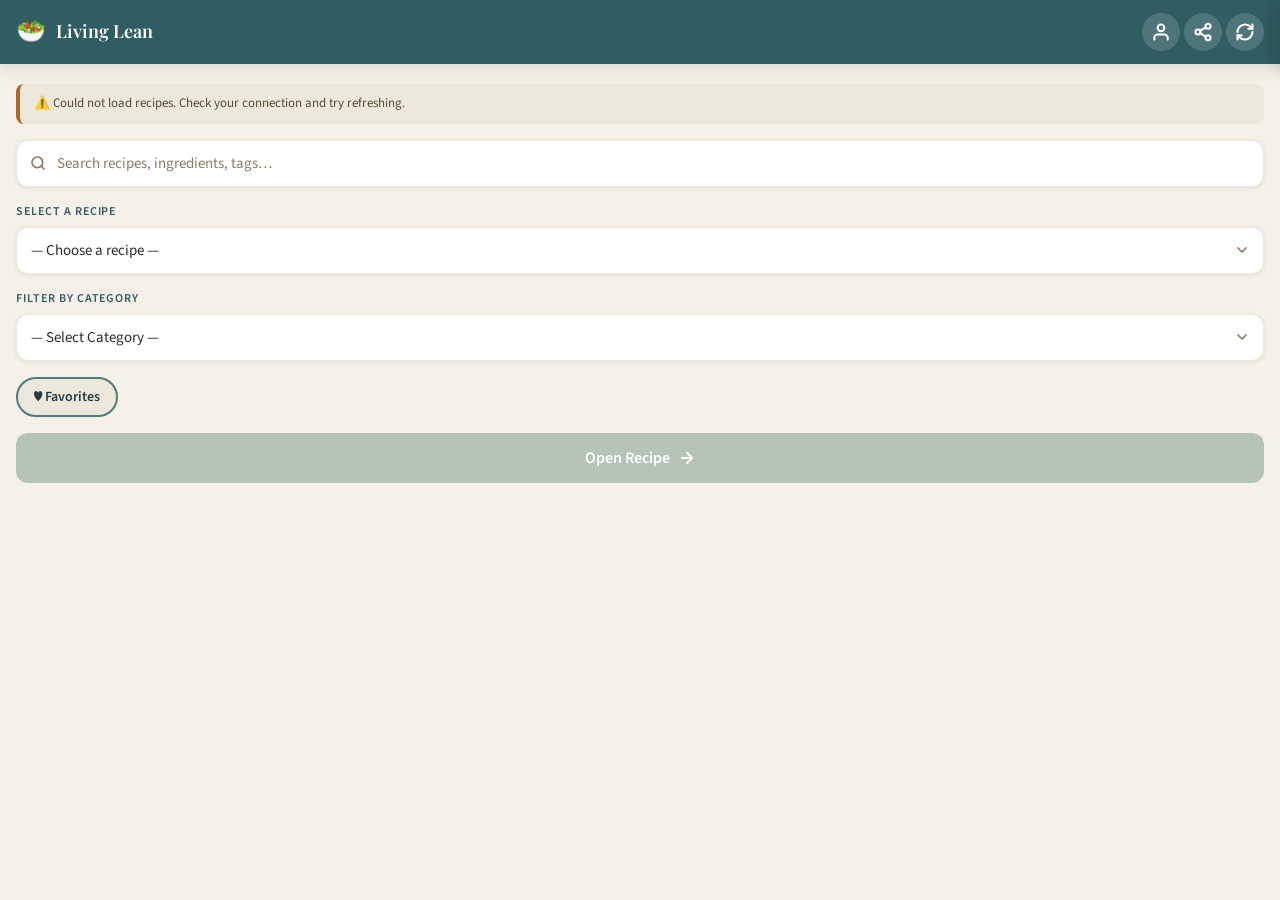
==== living-lean/index.html @ 535fb184 "Add Living Lean as a new cookbook app in living-lean/ Living Lean is a personal low-carb/low-cal rec" ====
<!DOCTYPE html>
<html lang="en">
<head>
  <meta charset="UTF-8">
  <meta name="viewport" content="width=device-width, initial-scale=1.0, maximum-scale=1.0, user-scalable=no">
  <meta name="theme-color" content="#2F5D62">
  <meta name="apple-mobile-web-app-capable" content="yes">
  <meta name="apple-mobile-web-app-status-bar-style" content="black-translucent">
  <meta name="apple-mobile-web-app-title" content="LL">
  <meta name="description" content="Living Lean - Low-carb, low-cal recipes at your fingertips">
  <link rel="manifest" href="manifest.json">
  <link rel="apple-touch-icon" href="../icon-192.png">
  <title>Living Lean</title>
  <link rel="preconnect" href="https://fonts.googleapis.com">
  <link rel="preconnect" href="https://fonts.gstatic.com" crossorigin>
  <link href="https://fonts.googleapis.com/css2?family=Playfair+Display:wght@400;600;700&family=Source+Sans+3:wght@300;400;600&display=swap" rel="stylesheet">
  <link rel="stylesheet" href="style.css">
</head>
<body>

  <!-- SCREEN 1: Home -->
  <div id="screen-home" class="screen active">
    <header class="app-header">
      <div class="header-content">
        <div class="header-title">
          <span class="header-icon">🥗</span>
          <div>
            <h1>Living Lean</h1>
            <p id="last-updated" class="last-updated"></p>
          </div>
        </div>
        <div class="header-actions">
          <button id="btn-account" class="icon-btn" title="Log in" aria-label="Account">
            <svg width="20" height="20" viewBox="0 0 24 24" fill="none" stroke="currentColor" stroke-width="2.5" stroke-linecap="round" stroke-linejoin="round">
              <path d="M20 21v-2a4 4 0 0 0-4-4H8a4 4 0 0 0-4 4v2"/><circle cx="12" cy="7" r="4"/>
            </svg>
          </button>
          <button id="btn-share-app" class="icon-btn" title="Share cookbook" aria-label="Share cookbook">
            <svg width="20" height="20" viewBox="0 0 24 24" fill="none" stroke="currentColor" stroke-width="2.5" stroke-linecap="round" stroke-linejoin="round">
              <circle cx="18" cy="5" r="3"/><circle cx="6" cy="12" r="3"/><circle cx="18" cy="19" r="3"/>
              <line x1="8.59" y1="13.51" x2="15.42" y2="17.49"/><line x1="15.41" y1="6.51" x2="8.59" y2="10.49"/>
            </svg>
          </button>
          <button id="btn-refresh" class="icon-btn" title="Refresh recipes" aria-label="Refresh recipes">
            <svg width="20" height="20" viewBox="0 0 24 24" fill="none" stroke="currentColor" stroke-width="2.5" stroke-linecap="round" stroke-linejoin="round">
              <path d="M3 12a9 9 0 0 1 9-9 9.75 9.75 0 0 1 6.74 2.74L21 8"/>
              <path d="M21 3v5h-5"/>
              <path d="M21 12a9 9 0 0 1-9 9 9.75 9.75 0 0 1-6.74-2.74L3 16"/>
              <path d="M8 16H3v5"/>
            </svg>
          </button>
        </div>
      </div>
    </header>

    <main class="home-main">
      <div id="status-bar" class="status-bar hidden"></div>

      <div id="restore-banner" class="restore-banner hidden">
        <span>⚠️ Refresh failed — using cached data</span>
        <button id="btn-restore">Restore backup</button>
      </div>

      <!-- SEARCH BOX -->
      <div class="search-section">
        <div class="search-wrapper">
          <svg class="search-icon" width="16" height="16" viewBox="0 0 24 24" fill="none" stroke="currentColor" stroke-width="2.5" stroke-linecap="round" stroke-linejoin="round">
            <circle cx="11" cy="11" r="8"/>
            <path d="m21 21-4.35-4.35"/>
          </svg>
          <input type="text" id="search-input" placeholder="Search recipes, ingredients, tags…" autocomplete="off" autocorrect="off" spellcheck="false">
          <button id="btn-clear-search" class="clear-btn hidden" aria-label="Clear search">×</button>
        </div>
      </div>

      <!-- RECIPE SELECT (now above category filter) -->
      <div class="recipe-select-section">
        <label class="filter-label" for="recipe-select">Select a recipe</label>
        <div class="select-wrapper">
          <select id="recipe-select">
            <option value="">— Choose a recipe —</option>
          </select>
          <svg class="select-arrow" width="16" height="16" viewBox="0 0 24 24" fill="none" stroke="currentColor" stroke-width="2.5" stroke-linecap="round" stroke-linejoin="round"><polyline points="6 9 12 15 18 9"/></svg>
        </div>
      </div>

      <!-- CATEGORY FILTER (now below recipe select) -->
      <div class="filter-section">
        <label class="filter-label" for="tag-select">Filter by category</label>
        <div class="select-wrapper">
          <select id="tag-select">
            <option value="all">— Select Category —</option>
          </select>
          <svg class="select-arrow" width="16" height="16" viewBox="0 0 24 24" fill="none" stroke="currentColor" stroke-width="2.5" stroke-linecap="round" stroke-linejoin="round"><polyline points="6 9 12 15 18 9"/></svg>
        </div>
      </div>

      <!-- QUICK FILTER -->
      <div class="quick-filter-section">
        <button id="btn-favs" class="btn-quick-filter">♥ Favorites</button>
      </div>
      <div class="clear-favs-section hidden" id="clear-favs-section">
        <button id="btn-print-favs" class="btn-print-favs">🖨 Print all favorites</button>
        <button id="btn-combined-shopping" class="btn-print-favs">🛒 Combined Shopping List</button>
        <button id="btn-clear-favs" class="btn-clear-favs">Clear all favorites</button>
      </div>

      <button id="btn-load" class="btn-primary" disabled>
        Open Recipe
        <svg width="18" height="18" viewBox="0 0 24 24" fill="none" stroke="currentColor" stroke-width="2.5" stroke-linecap="round" stroke-linejoin="round"><path d="M5 12h14"/><path d="m12 5 7 7-7 7"/></svg>
      </button>

      <button id="btn-add-recipe" class="btn-secondary hidden">
        + Add a New Recipe
      </button>

      <div id="loading-overlay" class="loading-overlay hidden">
        <div class="spinner"></div>
        <p>Loading recipes…</p>
      </div>
    </main>
  </div>

  <!-- SCREEN 2: Recipe -->
  <div id="screen-recipe" class="screen">
    <header class="app-header recipe-header">
      <div class="header-content">
        <button id="btn-back" class="icon-btn" aria-label="Back to recipes">
          <svg width="20" height="20" viewBox="0 0 24 24" fill="none" stroke="currentColor" stroke-width="2.5" stroke-linecap="round" stroke-linejoin="round"><path d="m15 18-6-6 6-6"/></svg>
        </button>
        <span class="header-back-label">Recipes</span>
        <div class="header-actions">
          <button id="btn-edit-recipe" class="icon-btn hidden" aria-label="Edit recipe" title="Edit recipe">
            <svg width="18" height="18" viewBox="0 0 24 24" fill="none" stroke="currentColor" stroke-width="2.5" stroke-linecap="round" stroke-linejoin="round"><path d="M17 3a2.85 2.83 0 1 1 4 4L7.5 20.5 2 22l1.5-5.5Z"/></svg>
          </button>
          <button id="btn-delete-recipe" class="icon-btn hidden" aria-label="Delete recipe" title="Delete recipe">
            <svg width="18" height="18" viewBox="0 0 24 24" fill="none" stroke="currentColor" stroke-width="2.5" stroke-linecap="round" stroke-linejoin="round"><polyline points="3 6 5 6 21 6"/><path d="M19 6v14a2 2 0 0 1-2 2H7a2 2 0 0 1-2-2V6m3 0V4a2 2 0 0 1 2-2h4a2 2 0 0 1 2 2v2"/></svg>
          </button>
          <button id="btn-favorite" class="icon-btn" aria-label="Favorite recipe" title="Favorite">
            <svg id="icon-heart" width="20" height="20" viewBox="0 0 24 24" fill="none" stroke="currentColor" stroke-width="2.5" stroke-linecap="round" stroke-linejoin="round">
              <path d="M20.84 4.61a5.5 5.5 0 0 0-7.78 0L12 5.67l-1.06-1.06a5.5 5.5 0 0 0-7.78 7.78l1.06 1.06L12 21.23l7.78-7.78 1.06-1.06a5.5 5.5 0 0 0 0-7.78z"/>
            </svg>
          </button>
          <button id="btn-share-recipe" class="icon-btn" aria-label="Share recipe" title="Share recipe">
            <svg width="20" height="20" viewBox="0 0 24 24" fill="none" stroke="currentColor" stroke-width="2.5" stroke-linecap="round" stroke-linejoin="round">
              <circle cx="18" cy="5" r="3"/><circle cx="6" cy="12" r="3"/><circle cx="18" cy="19" r="3"/>
              <line x1="8.59" y1="13.51" x2="15.42" y2="17.49"/><line x1="15.41" y1="6.51" x2="8.59" y2="10.49"/>
            </svg>
          </button>
          <button id="btn-print-shopping" class="icon-btn" aria-label="Print shopping list" title="Shopping list">
            <svg width="18" height="18" viewBox="0 0 24 24" fill="none" stroke="currentColor" stroke-width="2.5" stroke-linecap="round" stroke-linejoin="round"><path d="M6 2 3 6v14a2 2 0 0 0 2 2h14a2 2 0 0 0 2-2V6l-3-4z"/><line x1="3" y1="6" x2="21" y2="6"/><path d="M16 10a4 4 0 0 1-8 0"/></svg>
          </button>
          <button id="btn-print" class="icon-btn" aria-label="Print recipe" title="Print">
            <svg width="18" height="18" viewBox="0 0 24 24" fill="none" stroke="currentColor" stroke-width="2.5" stroke-linecap="round" stroke-linejoin="round"><polyline points="6 9 6 2 18 2 18 9"/><path d="M6 18H4a2 2 0 0 1-2-2v-5a2 2 0 0 1 2-2h16a2 2 0 0 1 2 2v5a2 2 0 0 1-2 2h-2"/><rect x="6" y="14" width="12" height="8"/></svg>
          </button>
        </div>
      </div>
    </header>

    <main class="recipe-main" id="recipe-content">
      <!-- Dynamically populated -->
    </main>
  </div>

  <!-- SCREEN 3: Login -->
  <div id="screen-login" class="screen">
    <header class="app-header recipe-header">
      <div class="header-content">
        <button id="btn-login-back" class="icon-btn" aria-label="Back">
          <svg width="20" height="20" viewBox="0 0 24 24" fill="none" stroke="currentColor" stroke-width="2.5" stroke-linecap="round" stroke-linejoin="round"><path d="m15 18-6-6 6-6"/></svg>
        </button>
        <span class="header-back-label">Log In</span>
        <div class="header-actions"></div>
      </div>
    </header>
    <main class="form-main">
      <p id="login-error" class="form-error hidden"></p>
      <div class="form-group">
        <label class="filter-label" for="login-username">Username</label>
        <input type="text" id="login-username" class="form-input" autocomplete="username" autocapitalize="off" autocorrect="off">
      </div>
      <div class="form-group">
        <label class="filter-label" for="login-password">Password</label>
        <input type="password" id="login-password" class="form-input" autocomplete="current-password">
      </div>
      <button id="btn-login-submit" class="btn-primary">Log In</button>
    </main>
  </div>

  <!-- SCREEN 4: Add/Edit Recipe -->
  <div id="screen-edit" class="screen">
    <header class="app-header recipe-header">
      <div class="header-content">
        <button id="btn-edit-back" class="icon-btn" aria-label="Cancel">
          <svg width="20" height="20" viewBox="0 0 24 24" fill="none" stroke="currentColor" stroke-width="2.5" stroke-linecap="round" stroke-linejoin="round"><path d="m15 18-6-6 6-6"/></svg>
        </button>
        <span class="header-back-label" id="edit-screen-title">Add Recipe</span>
        <div class="header-actions">
          <button id="btn-edit-save" class="icon-btn" aria-label="Save recipe" title="Save">
            <svg width="20" height="20" viewBox="0 0 24 24" fill="none" stroke="currentColor" stroke-width="2.5" stroke-linecap="round" stroke-linejoin="round"><path d="M19 21H5a2 2 0 0 1-2-2V5a2 2 0 0 1 2-2h11l5 5v11a2 2 0 0 1-2 2Z"/><polyline points="17 21 17 13 7 13 7 21"/><polyline points="7 3 7 8 15 8"/></svg>
          </button>
        </div>
      </div>
    </header>
    <main class="form-main">
      <p id="edit-error" class="form-error hidden"></p>

      <div class="form-group">
        <label class="filter-label" for="field-name">Recipe Name</label>
        <input type="text" id="field-name" class="form-input">
      </div>

      <div class="form-row">
        <div class="form-group">
          <label class="filter-label" for="field-category">Category</label>
          <input type="text" id="field-category" class="form-input" placeholder="Main Dish">
        </div>
        <div class="form-group">
          <label class="filter-label" for="field-servings">Base Servings</label>
          <input type="number" id="field-servings" class="form-input" min="1">
        </div>
      </div>

      <div class="form-group">
        <label class="filter-label" for="field-tags">Tags (comma separated)</label>
        <input type="text" id="field-tags" class="form-input" placeholder="Instant Pot, Ground Beef">
      </div>

      <div class="form-row">
        <div class="form-group">
          <label class="filter-label" for="field-prep-time">Prep Time</label>
          <input type="text" id="field-prep-time" class="form-input" placeholder="15 minutes">
        </div>
        <div class="form-group">
          <label class="filter-label" for="field-cook-time">Cook Time</label>
          <input type="text" id="field-cook-time" class="form-input" placeholder="20 minutes">
        </div>
        <div class="form-group">
          <label class="filter-label" for="field-total-time">Total Time</label>
          <input type="text" id="field-total-time" class="form-input" placeholder="35 minutes">
        </div>
      </div>

      <label class="form-checkbox">
        <input type="checkbox" id="field-tested">
        <span>Tested</span>
      </label>

      <div class="form-group">
        <div class="form-group-header">
          <label class="filter-label">Ingredients</label>
          <button type="button" id="btn-add-ingredient" class="btn-add-row">+ Add Ingredient</button>
        </div>
        <div id="ingredient-rows"></div>
      </div>

      <div class="form-group">
        <div class="form-group-header">
          <label class="filter-label">Steps</label>
          <button type="button" id="btn-add-step" class="btn-add-row">+ Add Step</button>
        </div>
        <div id="step-rows"></div>
      </div>

      <div class="form-group">
        <label class="filter-label" for="field-story">About This Recipe / History</label>
        <textarea id="field-story" class="form-textarea" rows="3"></textarea>
      </div>

      <div class="form-group">
        <label class="filter-label" for="field-notes">Notes</label>
        <textarea id="field-notes" class="form-textarea" rows="3"></textarea>
      </div>

      <div class="form-group">
        <label class="filter-label" for="field-nutrition">Nutrition</label>
        <textarea id="field-nutrition" class="form-textarea" rows="2"></textarea>
      </div>

      <button id="btn-edit-delete" class="btn-danger hidden">Delete Recipe</button>
    </main>
  </div>

  <!-- UPDATE BANNER -->
  <div id="update-banner" class="update-banner hidden">
    <span>🔄 A new version is available!</span>
    <button id="btn-update">Update Now</button>
    <button id="btn-dismiss-update" class="dismiss-update">Later</button>
  </div>

  <script src="app.js"></script>
</body>
</html>
---- living-lean/style.css ----
/* ============================================
   LIVING LEAN — PWA Styles
   Lean + Clean Modern
   ============================================ */

:root {
  --green:       #2F5D62;
  --green-dark:  #1F3F42;
  --green-light: #4C7C81;
  --brown:       #B5651D;
  --brown-light: #D8935A;
  --cream:       #F5F0E8;
  --cream-dark:  #EDE8DC;
  --text-dark:   #2C2C2C;
  --text-mid:    #5A4A35;
  --text-light:  #8B7B65;
  --white:       #FFFFFF;
  --shadow-sm:   0 1px 4px rgba(44,44,44,0.10);
  --shadow-md:   0 4px 16px rgba(44,44,44,0.12);
  --shadow-lg:   0 8px 32px rgba(44,44,44,0.16);
  --radius-sm:   8px;
  --radius-md:   12px;
  --radius-lg:   20px;
  --font-display: 'Playfair Display', Georgia, serif;
  --font-body:    'Source Sans 3', 'Helvetica Neue', sans-serif;
  --header-h:    64px;
  --safe-bottom: env(safe-area-inset-bottom, 0px);
}

*, *::before, *::after { box-sizing: border-box; margin: 0; padding: 0; }

html, body {
  height: 100%;
  overflow: hidden;
  background: var(--cream);
  color: var(--text-dark);
  font-family: var(--font-body);
  font-size: 16px;
  line-height: 1.5;
  -webkit-font-smoothing: antialiased;
}

/* ============ SCREENS ============ */
.screen {
  position: fixed;
  inset: 0;
  display: flex;
  flex-direction: column;
  background: var(--cream);
  transform: translateX(100%);
  transition: transform 0.32s cubic-bezier(0.4, 0, 0.2, 1);
  will-change: transform;
}

.screen.active {
  transform: translateX(0);
}

.screen.slide-out {
  transform: translateX(-30%);
}

/* ============ HEADER ============ */
.app-header {
  background: var(--green);
  color: var(--white);
  height: var(--header-h);
  flex-shrink: 0;
  padding: 0 16px;
  display: flex;
  align-items: center;
  box-shadow: var(--shadow-md);
  z-index: 10;
}

.header-content {
  width: 100%;
  display: flex;
  align-items: center;
  gap: 12px;
}

.header-title {
  display: flex;
  align-items: center;
  gap: 10px;
  flex: 1;
  min-width: 0;
}

.header-actions {
  display: flex;
  align-items: center;
  gap: 4px;
  flex-shrink: 0;
}

@keyframes fadeInUp {
  from { opacity: 0; transform: translateX(-50%) translateY(8px); }
  to   { opacity: 1; transform: translateX(-50%) translateY(0); }
}

.header-icon {
  font-size: 24px;
  flex-shrink: 0;
}

.header-title h1 {
  font-family: var(--font-display);
  font-size: 18px;
  font-weight: 600;
  color: var(--white);
  line-height: 1.2;
  white-space: nowrap;
  overflow: hidden;
  text-overflow: ellipsis;
}

.last-updated {
  font-size: 11px;
  color: rgba(255,255,255,0.65);
  font-weight: 300;
  white-space: nowrap;
  overflow: hidden;
  text-overflow: ellipsis;
}

.header-back-label {
  font-size: 15px;
  font-weight: 400;
  color: rgba(255,255,255,0.85);
}

.icon-btn {
  background: rgba(255,255,255,0.15);
  border: none;
  color: var(--white);
  width: 38px;
  height: 38px;
  border-radius: 50%;
  display: flex;
  align-items: center;
  justify-content: center;
  cursor: pointer;
  flex-shrink: 0;
  transition: background 0.2s;
  -webkit-tap-highlight-color: transparent;
}

.icon-btn:active { background: rgba(255,255,255,0.28); }

/* ============ HOME MAIN ============ */
.home-main {
  flex: 1;
  overflow-y: auto;
  -webkit-overflow-scrolling: touch;
  padding: 20px 16px;
  padding-bottom: calc(20px + var(--safe-bottom));
  display: flex;
  flex-direction: column;
  gap: 16px;
}

/* ============ STATUS BAR ============ */
.status-bar {
  background: var(--cream-dark);
  border-left: 4px solid var(--brown);
  border-radius: var(--radius-sm);
  padding: 10px 14px;
  font-size: 13px;
  color: var(--text-mid);
}

.status-bar.hidden { display: none; }

/* ============ RESTORE BANNER ============ */
.restore-banner {
  background: #FFF8E7;
  border: 1.5px solid var(--brown-light);
  border-radius: var(--radius-sm);
  padding: 12px 14px;
  display: flex;
  align-items: center;
  justify-content: space-between;
  gap: 12px;
  font-size: 13px;
  color: var(--brown);
}

.restore-banner.hidden { display: none; }

.restore-banner button {
  background: var(--brown);
  color: var(--white);
  border: none;
  padding: 6px 14px;
  border-radius: var(--radius-sm);
  font-size: 13px;
  font-family: var(--font-body);
  cursor: pointer;
  white-space: nowrap;
  -webkit-tap-highlight-color: transparent;
}

/* ============ SEARCH BOX ============ */
.search-section {
  display: flex;
  flex-direction: column;
  gap: 6px;
}

.search-wrapper {
  position: relative;
  display: flex;
  align-items: center;
}

.search-icon {
  position: absolute;
  left: 14px;
  color: var(--text-light);
  pointer-events: none;
  flex-shrink: 0;
}

#search-input {
  width: 100%;
  background: var(--white);
  border: 1.5px solid var(--cream-dark);
  border-radius: var(--radius-md);
  padding: 12px 40px 12px 40px;
  font-size: 15px;
  font-family: var(--font-body);
  color: var(--text-dark);
  box-shadow: var(--shadow-sm);
  transition: border-color 0.2s, box-shadow 0.2s;
}

#search-input:focus {
  outline: none;
  border-color: var(--green);
  box-shadow: 0 0 0 3px rgba(61,90,62,0.15);
}

#search-input::placeholder {
  color: var(--text-light);
}

.clear-btn {
  position: absolute;
  right: 12px;
  background: var(--cream-dark);
  border: none;
  color: var(--text-mid);
  width: 22px;
  height: 22px;
  border-radius: 50%;
  font-size: 16px;
  line-height: 1;
  cursor: pointer;
  display: flex;
  align-items: center;
  justify-content: center;
  padding-bottom: 1px;
  -webkit-tap-highlight-color: transparent;
}

.clear-btn.hidden { display: none; }

/* ============ FILTER SECTION ============ */
.filter-section,
.recipe-select-section {
  display: flex;
  flex-direction: column;
  gap: 6px;
}

.filter-label {
  font-size: 12px;
  font-weight: 600;
  text-transform: uppercase;
  letter-spacing: 0.08em;
  color: var(--green);
}

.select-wrapper {
  position: relative;
}

.select-wrapper select {
  width: 100%;
  appearance: none;
  -webkit-appearance: none;
  background: var(--white);
  border: 1.5px solid var(--cream-dark);
  border-radius: var(--radius-md);
  padding: 12px 40px 12px 14px;
  font-size: 15px;
  font-family: var(--font-body);
  color: var(--text-dark);
  cursor: pointer;
  box-shadow: var(--shadow-sm);
  transition: border-color 0.2s, box-shadow 0.2s;
}

.select-wrapper select:focus {
  outline: none;
  border-color: var(--green);
  box-shadow: 0 0 0 3px rgba(61,90,62,0.15);
}

.select-arrow {
  position: absolute;
  right: 14px;
  top: 50%;
  transform: translateY(-50%);
  color: var(--text-light);
  pointer-events: none;
}

/* ============ BUTTONS ============ */
.btn-primary {
  background: var(--green);
  color: var(--white);
  border: none;
  border-radius: var(--radius-md);
  padding: 14px 20px;
  font-size: 16px;
  font-family: var(--font-body);
  font-weight: 600;
  cursor: pointer;
  display: flex;
  align-items: center;
  justify-content: center;
  gap: 8px;
  box-shadow: var(--shadow-md);
  transition: background 0.2s, transform 0.1s, box-shadow 0.2s;
  -webkit-tap-highlight-color: transparent;
  width: 100%;
}

.btn-primary:active:not(:disabled) {
  background: var(--green-dark);
  transform: scale(0.98);
  box-shadow: var(--shadow-sm);
}

.btn-primary:disabled {
  background: #B5C4B5;
  box-shadow: none;
  cursor: not-allowed;
}

/* ============ LOADING ============ */
.loading-overlay {
  position: fixed;
  inset: 0;
  background: rgba(245,240,232,0.88);
  display: flex;
  flex-direction: column;
  align-items: center;
  justify-content: center;
  gap: 16px;
  z-index: 100;
  font-size: 15px;
  color: var(--text-mid);
}

.loading-overlay.hidden { display: none; }

.spinner {
  width: 36px;
  height: 36px;
  border: 3px solid var(--cream-dark);
  border-top-color: var(--green);
  border-radius: 50%;
  animation: spin 0.8s linear infinite;
}

@keyframes spin { to { transform: rotate(360deg); } }

/* ============ RECIPE MAIN ============ */
.recipe-main {
  flex: 1;
  overflow-y: auto;
  -webkit-overflow-scrolling: touch;
  padding: 0 0 calc(32px + var(--safe-bottom));
}

/* ============ RECIPE HERO ============ */
.recipe-hero {
  background: var(--green);
  padding: 20px 16px 24px;
  color: var(--white);
}

.recipe-name {
  font-family: var(--font-display);
  font-size: 26px;
  font-weight: 700;
  line-height: 1.2;
  color: var(--white);
  margin-bottom: 12px;
}

.recipe-tags {
  display: flex;
  flex-wrap: wrap;
  gap: 6px;
  margin-bottom: 16px;
}

.tag-pill {
  background: rgba(255,255,255,0.18);
  color: rgba(255,255,255,0.9);
  font-size: 11px;
  font-weight: 600;
  text-transform: uppercase;
  letter-spacing: 0.06em;
  padding: 4px 10px;
  border-radius: 100px;
}

.servings-card {
  background: rgba(255,255,255,0.12);
  border-radius: var(--radius-md);
  padding: 14px 16px;
  display: flex;
  align-items: center;
  gap: 12px;
  flex-wrap: wrap;
}

.servings-base {
  font-size: 13px;
  color: rgba(255,255,255,0.75);
  flex-shrink: 0;
}

.servings-input-group {
  display: flex;
  align-items: center;
  gap: 8px;
  flex: 1;
}

.servings-label {
  font-size: 13px;
  color: rgba(255,255,255,0.75);
  white-space: nowrap;
}

.servings-input {
  width: 64px;
  background: rgba(255,255,255,0.2);
  border: 1.5px solid rgba(255,255,255,0.3);
  border-radius: var(--radius-sm);
  padding: 6px 10px;
  font-size: 15px;
  font-family: var(--font-body);
  color: var(--white);
  text-align: center;
}

.servings-input:focus {
  outline: none;
  border-color: rgba(255,255,255,0.7);
  background: rgba(255,255,255,0.25);
}

.servings-input::placeholder { color: rgba(255,255,255,0.5); }

.btn-scale {
  background: var(--brown-light);
  color: var(--white);
  border: none;
  border-radius: var(--radius-sm);
  padding: 7px 14px;
  font-size: 13px;
  font-weight: 600;
  font-family: var(--font-body);
  cursor: pointer;
  white-space: nowrap;
  -webkit-tap-highlight-color: transparent;
  transition: background 0.2s;
}

.btn-scale:active { background: var(--brown); }

.scale-factor {
  font-size: 13px;
  color: var(--brown-light);
  font-weight: 600;
  white-space: nowrap;
}

/* ============ RECIPE SECTIONS ============ */
.recipe-body {
  padding: 0 16px;
}

.section {
  margin-top: 20px;
}

.section-header {
  display: flex;
  align-items: center;
  gap: 8px;
  padding: 10px 0 8px;
  border-bottom: 2px solid var(--green);
  margin-bottom: 4px;
}

.section-header h2 {
  font-family: var(--font-display);
  font-size: 16px;
  font-weight: 600;
  color: var(--green);
  text-transform: uppercase;
  letter-spacing: 0.08em;
}

.section-header svg {
  color: var(--green);
  flex-shrink: 0;
}

/* ============ INGREDIENT / STEP ITEMS ============ */
.item-list {
  list-style: none;
  display: flex;
  flex-direction: column;
  gap: 2px;
  padding: 4px 0;
}

.item {
  display: flex;
  align-items: flex-start;
  gap: 12px;
  padding: 10px 12px;
  border-radius: var(--radius-sm);
  cursor: pointer;
  transition: background 0.15s;
  -webkit-tap-highlight-color: transparent;
  user-select: none;
}

.item:active { background: var(--cream-dark); }

.item.checked {
  background: rgba(61,90,62,0.06);
}

.item-check {
  width: 22px;
  height: 22px;
  border-radius: 50%;
  border: 2px solid var(--cream-dark);
  flex-shrink: 0;
  margin-top: 1px;
  display: flex;
  align-items: center;
  justify-content: center;
  transition: background 0.2s, border-color 0.2s;
  background: var(--white);
}

.item.checked .item-check {
  background: var(--green);
  border-color: var(--green);
}

.item.checked .item-check::after {
  content: '';
  width: 6px;
  height: 10px;
  border: 2px solid var(--white);
  border-top: none;
  border-left: none;
  transform: rotate(45deg) translate(-1px, -1px);
  display: block;
}

.item-text {
  flex: 1;
  font-size: 15px;
  color: var(--text-dark);
  line-height: 1.45;
  transition: color 0.2s, opacity 0.2s;
}

.item.checked .item-text {
  color: var(--text-light);
  text-decoration: line-through;
  opacity: 0.7;
}

/* Step numbers */
.step-number {
  width: 22px;
  height: 22px;
  border-radius: 50%;
  background: var(--green);
  color: var(--white);
  font-size: 11px;
  font-weight: 700;
  display: flex;
  align-items: center;
  justify-content: center;
  flex-shrink: 0;
  margin-top: 1px;
  transition: background 0.2s;
}

.item.checked .step-number {
  background: var(--text-light);
}

/* ============ STORY / NUTRITION ============ */
.prose-section {
  background: var(--white);
  border-radius: var(--radius-md);
  padding: 16px;
  margin-top: 4px;
  box-shadow: var(--shadow-sm);
}

.prose-section p {
  font-size: 14px;
  color: var(--text-mid);
  line-height: 1.65;
}

.nutrition-text {
  font-size: 14px;
  color: var(--text-mid);
  line-height: 1.7;
  font-family: var(--font-body);
}

/* ============ STORY HEADER ============ */
.section-header.story-header { border-bottom-color: var(--brown); }
.section-header.story-header h2 { color: var(--brown); }
.section-header.story-header svg { color: var(--brown); }

.section-header.nutrition-header { border-bottom-color: var(--brown-light); }
.section-header.nutrition-header h2 { color: var(--brown); }
.section-header.nutrition-header svg { color: var(--brown-light); }

/* ============ SPACER ============ */
.bottom-spacer { height: 32px; }

/* ============ INSTALL PROMPT ============ */
.install-prompt {
  position: fixed;
  bottom: calc(16px + var(--safe-bottom));
  left: 16px;
  right: 16px;
  background: var(--green-dark);
  color: var(--white);
  border-radius: var(--radius-md);
  padding: 14px 16px;
  display: flex;
  align-items: center;
  gap: 12px;
  box-shadow: var(--shadow-lg);
  z-index: 200;
  animation: slideUp 0.3s ease;
}

@keyframes slideUp {
  from { transform: translateY(20px); opacity: 0; }
  to   { transform: translateY(0);    opacity: 1; }
}

.install-prompt p {
  flex: 1;
  font-size: 14px;
  line-height: 1.3;
}

.install-prompt strong { color: var(--brown-light); }

.install-btn {
  background: var(--brown-light);
  color: var(--white);
  border: none;
  padding: 8px 14px;
  border-radius: var(--radius-sm);
  font-size: 13px;
  font-weight: 600;
  font-family: var(--font-body);
  cursor: pointer;
  white-space: nowrap;
}

.install-dismiss {
  background: none;
  border: none;
  color: rgba(255,255,255,0.6);
  font-size: 20px;
  cursor: pointer;
  padding: 0 4px;
  line-height: 1;
}

/* ============ SCROLLBAR ============ */
::-webkit-scrollbar { width: 4px; }
::-webkit-scrollbar-track { background: transparent; }
::-webkit-scrollbar-thumb { background: var(--cream-dark); border-radius: 2px; }

/* ============ INGREDIENT QTY HIGHLIGHT ============ */
.qty { 
  font-weight: 600; 
  color: var(--green-dark); 
}

.unit { color: var(--text-mid); }

.ing-name { color: var(--text-dark); }

.ing-note {
  font-size: 13px;
  color: var(--text-light);
  font-style: italic;
}

/* ============ UPDATE BANNER ============ */
.update-banner {
  position: fixed;
  bottom: calc(16px + var(--safe-bottom));
  left: 16px;
  right: 16px;
  background: var(--green-dark);
  color: var(--white);
  border-radius: var(--radius-md);
  padding: 14px 16px;
  display: flex;
  align-items: center;
  gap: 10px;
  box-shadow: var(--shadow-lg);
  z-index: 200;
  animation: slideUp 0.3s ease;
}

.update-banner.hidden { display: none; }

.update-banner span {
  flex: 1;
  font-size: 14px;
  font-weight: 600;
}

#btn-update {
  background: var(--brown-light);
  color: var(--white);
  border: none;
  padding: 8px 14px;
  border-radius: var(--radius-sm);
  font-size: 13px;
  font-weight: 600;
  font-family: var(--font-body);
  cursor: pointer;
  white-space: nowrap;
  -webkit-tap-highlight-color: transparent;
}

.dismiss-update {
  background: none;
  border: none;
  color: rgba(255,255,255,0.65);
  font-size: 13px;
  font-family: var(--font-body);
  cursor: pointer;
  white-space: nowrap;
  -webkit-tap-highlight-color: transparent;
}

/* ============ QUICK FILTER ============ */
.quick-filter-section {
  display: flex;
  gap: 8px;
  flex-wrap: wrap;
}

.btn-quick-filter {
  background: var(--cream-dark);
  color: var(--green-dark);
  border: 2px solid var(--green-light);
  border-radius: 24px;
  padding: 8px 16px;
  font-size: 14px;
  font-weight: 600;
  font-family: var(--font-body);
  cursor: pointer;
  transition: background 0.18s, color 0.18s, border-color 0.18s;
  -webkit-tap-highlight-color: transparent;
}

.btn-quick-filter.active {
  background: var(--green);
  color: var(--white);
  border-color: var(--green);
}

.clear-favs-section {
  display: flex;
  justify-content: space-between;
  align-items: center;
}

.clear-favs-section.hidden { display: none; }

.btn-print-favs {
  background: none;
  border: none;
  color: var(--green);
  font-size: 13px;
  font-weight: 600;
  font-family: var(--font-body);
  cursor: pointer;
  padding: 2px 0;
  -webkit-tap-highlight-color: transparent;
}

.btn-clear-favs {
  background: none;
  border: none;
  color: var(--text-light);
  font-size: 13px;
  font-family: var(--font-body);
  text-decoration: underline;
  cursor: pointer;
  padding: 2px 0;
  -webkit-tap-highlight-color: transparent;
}

.saved-serving-row {
  font-size: 12px;
  color: var(--text-light);
  margin-top: 6px;
  font-family: var(--font-body);
}
.saved-serving-row strong {
  color: var(--green);
}

/* ============ FORMS (login / add-edit recipe) ============ */
.form-main {
  flex: 1;
  overflow-y: auto;
  -webkit-overflow-scrolling: touch;
  padding: 20px 16px;
  padding-bottom: calc(32px + var(--safe-bottom));
  display: flex;
  flex-direction: column;
  gap: 16px;
}

.form-group {
  display: flex;
  flex-direction: column;
  gap: 6px;
}

.form-group-header {
  display: flex;
  align-items: center;
  justify-content: space-between;
}

.form-row {
  display: flex;
  gap: 12px;
}

.form-row .form-group {
  flex: 1;
  min-width: 0;
}

.form-input,
.form-textarea {
  width: 100%;
  background: var(--white);
  border: 1.5px solid var(--cream-dark);
  border-radius: var(--radius-md);
  padding: 12px 14px;
  font-size: 15px;
  font-family: var(--font-body);
  color: var(--text-dark);
  box-shadow: var(--shadow-sm);
  transition: border-color 0.2s, box-shadow 0.2s;
}

.form-textarea {
  resize: vertical;
  line-height: 1.5;
}

.form-input:focus,
.form-textarea:focus {
  outline: none;
  border-color: var(--green);
  box-shadow: 0 0 0 3px rgba(61,90,62,0.15);
}

.form-checkbox {
  display: flex;
  align-items: center;
  gap: 8px;
  font-size: 14px;
  color: var(--text-mid);
}

.form-checkbox input {
  width: 18px;
  height: 18px;
  accent-color: var(--green);
}

.form-error {
  background: #FDECEC;
  border-left: 4px solid #C0392B;
  border-radius: var(--radius-sm);
  padding: 10px 14px;
  font-size: 13px;
  color: #C0392B;
}

.form-error.hidden { display: none; }

.btn-secondary {
  background: var(--white);
  color: var(--green);
  border: 1.5px solid var(--green);
  border-radius: var(--radius-md);
  padding: 14px 20px;
  font-size: 16px;
  font-family: var(--font-body);
  font-weight: 600;
  cursor: pointer;
  width: 100%;
  -webkit-tap-highlight-color: transparent;
}

.btn-secondary.hidden { display: none; }
.btn-secondary:active { background: var(--cream-dark); }

.btn-danger {
  background: none;
  color: #C0392B;
  border: 1.5px solid #C0392B;
  border-radius: var(--radius-md);
  padding: 14px 20px;
  font-size: 15px;
  font-family: var(--font-body);
  font-weight: 600;
  cursor: pointer;
  width: 100%;
  margin-top: 8px;
  -webkit-tap-highlight-color: transparent;
}

.btn-danger.hidden { display: none; }
.btn-danger:active { background: #FDECEC; }

.icon-btn.hidden { display: none; }

/* ---- Ingredient / step rows ---- */
.ingredient-row {
  margin-bottom: 10px;
}

.ingredient-row-fields {
  display: flex;
  gap: 8px;
  align-items: flex-start;
}

.ingredient-row-fields .form-input { flex: 1; min-width: 0; }
.ingredient-row-fields .qty-input  { flex: 0 0 60px; }
.ingredient-row-fields .unit-input { flex: 0 0 80px; }

.ingredient-notes-input {
  margin-top: 6px;
}

.step-row {
  display: flex;
  gap: 8px;
  margin-bottom: 8px;
  align-items: flex-start;
}

.step-row .step-number-badge {
  flex: 0 0 24px;
  height: 44px;
  display: flex;
  align-items: center;
  justify-content: center;
  color: var(--text-light);
  font-size: 13px;
  font-weight: 600;
}

.step-row .form-textarea { flex: 1; min-width: 0; }

.btn-remove-row {
  flex: 0 0 auto;
  background: var(--cream-dark);
  border: none;
  color: var(--text-mid);
  width: 44px;
  height: 44px;
  border-radius: var(--radius-sm);
  font-size: 18px;
  line-height: 1;
  cursor: pointer;
  -webkit-tap-highlight-color: transparent;
}

.btn-add-row {
  background: none;
  border: none;
  color: var(--green);
  font-size: 13px;
  font-weight: 600;
  font-family: var(--font-body);
  cursor: pointer;
  padding: 4px 0;
  -webkit-tap-highlight-color: transparent;
}
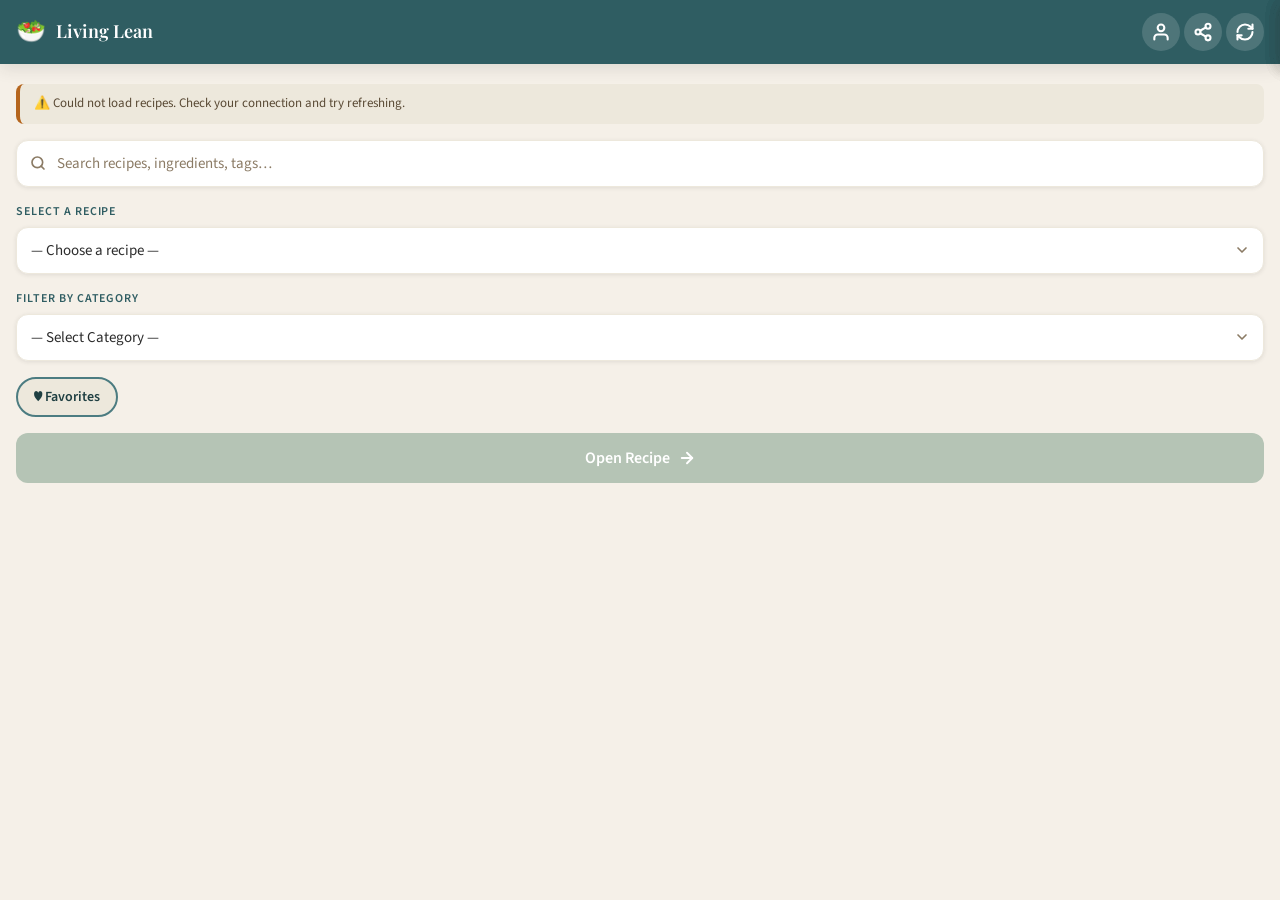
==== commit b24a0846: "Add editable shopping list review before printing Combined Shopping List now opens an in-app review " ====
--- a/living-lean/index.html
+++ b/living-lean/index.html
@@ -281,6 +281,30 @@
     </main>
   </div>
 
+  <!-- SCREEN 5: Shopping List -->
+  <div id="screen-shopping-list" class="screen">
+    <header class="app-header recipe-header">
+      <div class="header-content">
+        <button id="btn-shopping-list-back" class="icon-btn" aria-label="Back">
+          <svg width="20" height="20" viewBox="0 0 24 24" fill="none" stroke="currentColor" stroke-width="2.5" stroke-linecap="round" stroke-linejoin="round"><path d="m15 18-6-6 6-6"/></svg>
+        </button>
+        <span class="header-back-label">Shopping List</span>
+        <div class="header-actions">
+          <button id="btn-shopping-list-reset" class="icon-btn" aria-label="Reset to auto-combined list" title="Reset to auto-combined">
+            <svg width="18" height="18" viewBox="0 0 24 24" fill="none" stroke="currentColor" stroke-width="2.5" stroke-linecap="round" stroke-linejoin="round"><path d="M3 12a9 9 0 0 1 9-9 9.75 9.75 0 0 1 6.74 2.74L21 8"/><path d="M21 3v5h-5"/><path d="M21 12a9 9 0 0 1-9 9 9.75 9.75 0 0 1-6.74-2.74L3 16"/><path d="M8 16H3v5"/></svg>
+          </button>
+          <button id="btn-print-shopping-list" class="icon-btn" aria-label="Print shopping list" title="Print">
+            <svg width="18" height="18" viewBox="0 0 24 24" fill="none" stroke="currentColor" stroke-width="2.5" stroke-linecap="round" stroke-linejoin="round"><polyline points="6 9 6 2 18 2 18 9"/><path d="M6 18H4a2 2 0 0 1-2-2v-5a2 2 0 0 1 2-2h16a2 2 0 0 1 2 2v5a2 2 0 0 1-2 2h-2"/><rect x="6" y="14" width="12" height="8"/></svg>
+          </button>
+        </div>
+      </div>
+    </header>
+    <main class="form-main">
+      <button id="btn-add-shopping-item" class="btn-add-row">+ Add Item</button>
+      <div id="shopping-list-content"></div>
+    </main>
+  </div>
+
   <!-- UPDATE BANNER -->
   <div id="update-banner" class="update-banner hidden">
     <span>🔄 A new version is available!</span>
--- a/living-lean/style.css
+++ b/living-lean/style.css
@@ -1034,3 +1034,73 @@
   -webkit-tap-highlight-color: transparent;
 }
 
+/* ---- Shopping list ---- */
+.shop-dept-header {
+  font-size: 12px;
+  font-weight: 700;
+  text-transform: uppercase;
+  letter-spacing: 0.08em;
+  color: var(--green);
+  margin: 18px 0 8px;
+  padding-bottom: 4px;
+  border-bottom: 2px solid var(--green);
+}
+
+.shop-dept-header:first-child {
+  margin-top: 4px;
+}
+
+.shop-item-row {
+  margin-bottom: 10px;
+}
+
+.shop-item-top {
+  display: flex;
+  gap: 8px;
+  align-items: center;
+}
+
+.qty-stepper {
+  display: flex;
+  align-items: center;
+  border: 1.5px solid var(--cream-dark);
+  border-radius: var(--radius-md);
+  background: var(--white);
+  box-shadow: var(--shadow-sm);
+  flex: 0 0 auto;
+  overflow: hidden;
+}
+
+.qty-step-btn {
+  background: var(--cream-dark);
+  border: none;
+  color: var(--green-dark);
+  width: 36px;
+  height: 44px;
+  font-size: 18px;
+  font-weight: 700;
+  cursor: pointer;
+  flex-shrink: 0;
+  -webkit-tap-highlight-color: transparent;
+}
+
+.qty-input {
+  width: 46px;
+  height: 44px;
+  border: none;
+  text-align: center;
+  font-size: 15px;
+  font-family: var(--font-body);
+  color: var(--text-dark);
+}
+
+.qty-input:focus { outline: none; }
+
+.unit-input-small {
+  flex: 0 0 84px;
+}
+
+.shop-item-name {
+  margin-top: 6px;
+}
+
